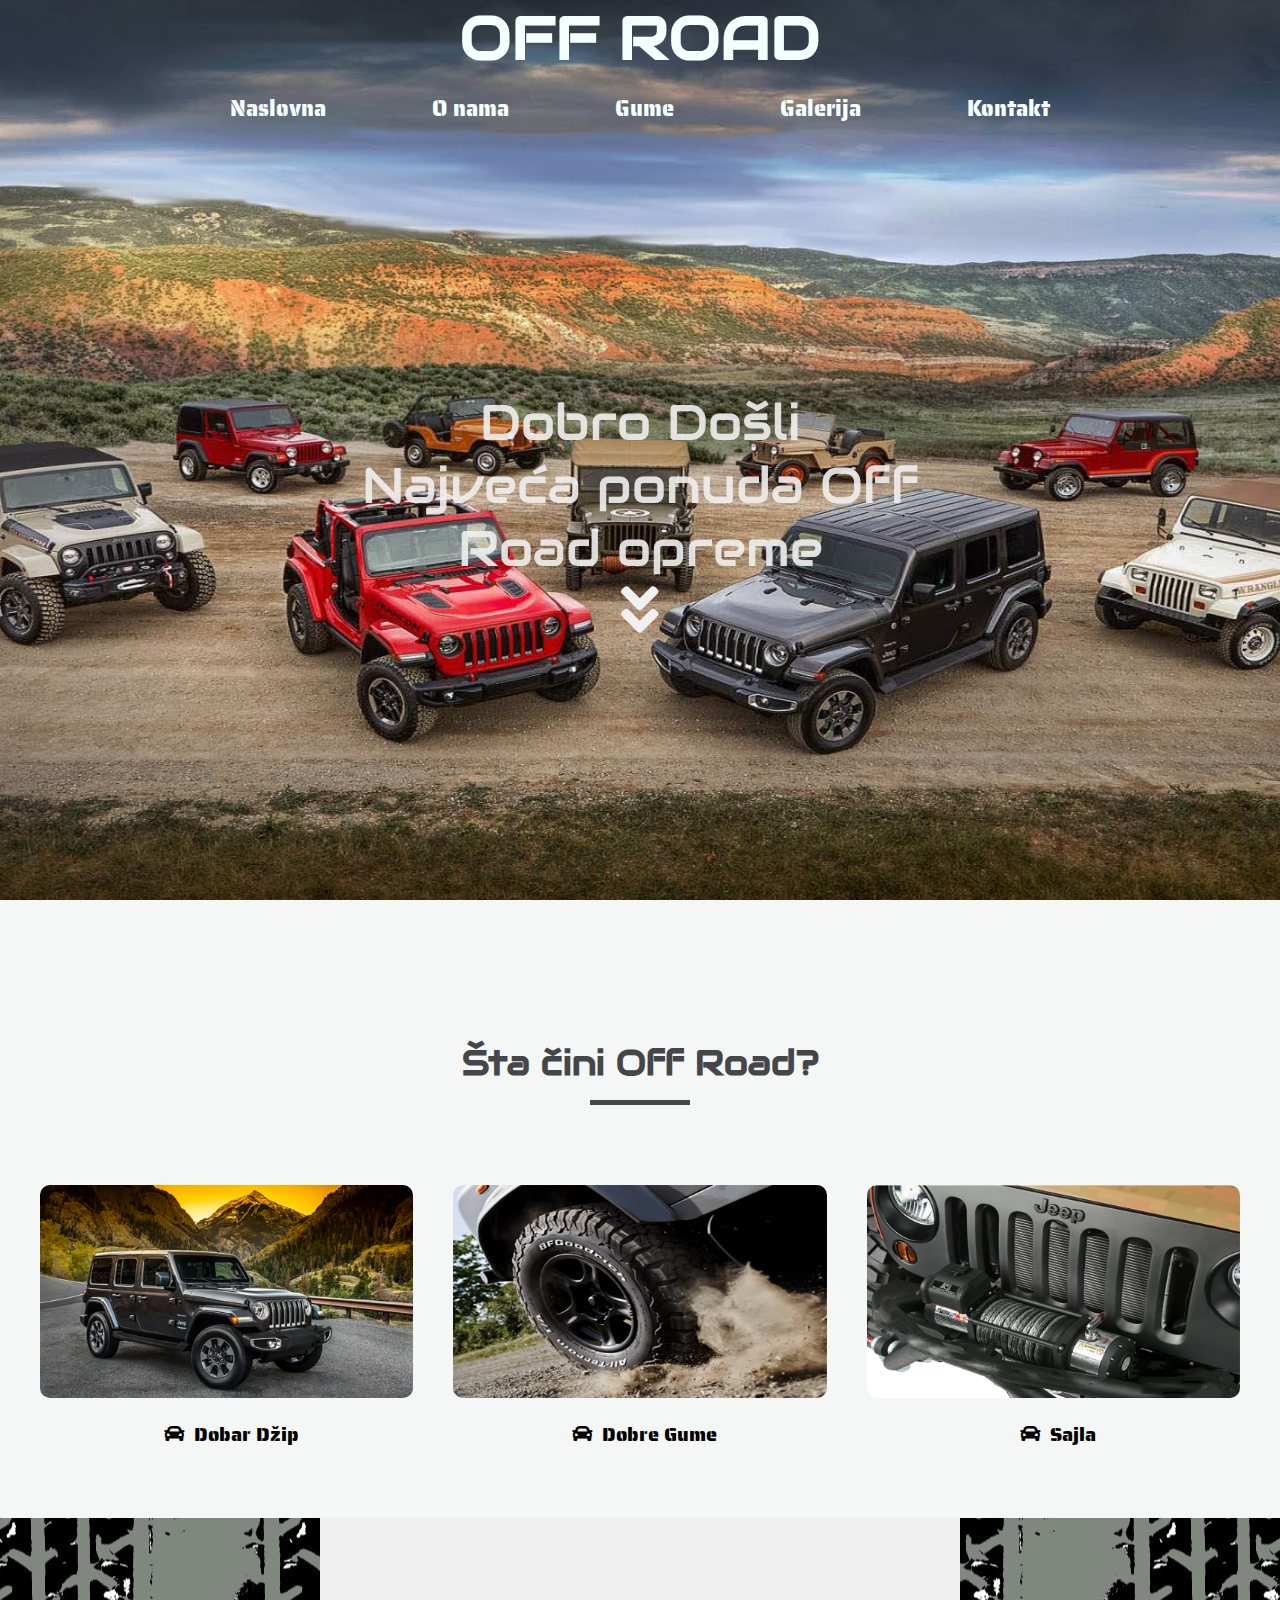
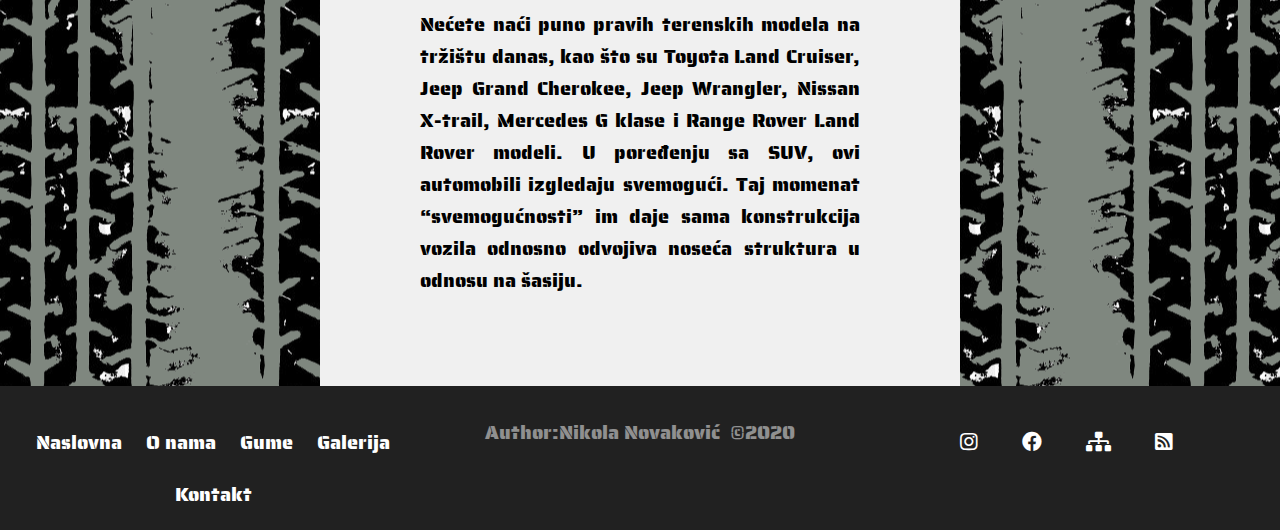
==== index.html @ a75a06f9 "Off-Road-Oprema" ====
<!DOCTYPE html>
<html>
<head>
    <meta charset="UTF-8">
    <meta name="viewport" content="width=device-width, initial-scale=1.0">
    <title>OFF ROAD</title>
    <link rel="stylesheet" href="css/style.css" type="text/css">
    <link href="img/tire.png" rel="shortcut icon" />
    <link href="https://fonts.googleapis.com/css2?family=Audiowide&display=swap" rel="stylesheet">
    <link rel='stylesheet' href='https://use.fontawesome.com/releases/v5.7.0/css/all.css'/>
    <meta keywords="OffRoad,dzip,gume,SUV,tires" />
	<meta description="Najveca ponuda off road opreme,guma za sva suv vozila i dzipove posetite nas i uverite se.">
    
</head>
<body>
    <header id="naslovna">
        <nav class="meni">
            <div id="logo">
                <H1><a href="index.html" title="Logo">OFF ROAD</a></H1>
            </div>
            <ul>
                
                <li><a href="index.html" class="active" title="Naslovna">Naslovna</a></li>
                <li><a href="onama.html" title="Onama">O nama</a></li>
                <li><a href="gume.html" title="Gume">Gume</a></li>
                <li><a href="galerija.html" title="Galerija">Galerija</a></li>
                <li><a href="kontakt.html" title="Kontakt">Kontakt</a></li>
            </ul>

        </nav>
        <section id="uvod">
        <div id="tekstUvod">
        <a href="#podaci">
            <p>Dobro Došli</p>
            <p>Najveća ponuda Off Road opreme</p>
            <i class="fa fa-angle-double-down" aria-hidden="true"></i>
        </a>
        </div>
        </section>
    </header>
    <main>
        <section id="podaci">
            <div class="naslov">
            <h2 class="crta">Šta čini Off Road?</h2>
            </div>
            <article id="oprema">
                <div class="blok" >
                <div class="slika">
                    <img src="img/blok1.png" alt="Site">
                    
                </div>
                <p><i class="fa fa-car" aria-hidden="true"></i>Dobar Džip</p>
                </div>
                <div class="blok" >
                    <div class="slika">
                        <img src="img/blok2.png" alt="Site">
                        
                    </div>
                    <p><i class="fa fa-car" aria-hidden="true"></i>Dobre Gume</p>
                </div>
                    <div class="blok" >
                        <div class="slika">
                           <img src="img/blok3.png" alt="Site">
                            
                        </div>
                       <p><i class="fa fa-car" aria-hidden="true"></i>Sajla</p>
                     </div>
                
            </article>

        </section>
        <section id="Osajtu">
           <!-- <h2 class="crta">Off Road oprema</h2>-->
            <div id="tekst">
               <div id="opis">
                
                <p>Nećete naći puno pravih terenskih modela na tržištu danas, kao što su Toyota Land Cruiser, Jeep Grand Cherokee, Jeep Wrangler, Nissan X-trail, Mercedes G klase i Range Rover Land Rover modeli. U poređenju sa SUV, ovi automobili izgledaju svemogući. Taj momenat “svemogućnosti” im daje sama konstrukcija vozila odnosno odvojiva noseća struktura u odnosu na šasiju. </p>
                </div>
            </div>
        </section>
        

    </main>
    <footer>
        
            <section id="futer">
                    <div class="navFuter" id="futerMeni">
                        <ul>
                            
                            <li><a href="index.html" class="active" title="Naslovna">Naslovna</a></li>
                            <li><a href="onama.html" title="Onama">O nama</a></li>
                            <li><a href="gume.html" title="Gume">Gume</a></li>
                            <li><a href="galerija.html" title="Galerija">Galerija</a></li>
                            <li><a href="kontakt.html" title="Kontakt">Kontakt</a></li>
                        </ul>
                    </div>
                    <div class="navFuter" id="navAutor">
                        <p> <a href="https://novakovicn.github.io/novakovic.nikola/" title="Sajt autora">Author:Nikola Novaković&nbsp; &copy;2020 </a></p>
                    </div>
                <div class="navFuter" id="futerMeni">
                    <ul class="ikonice">
                        <li><a href="https://www.instagram.com/novakovic.n/" ><i class="fab fa-instagram" aria-hidden="true" title="Instagram"></i></a></li>
                        <li><a href="https://www.facebook.com/"><i class="fab fa-facebook" aria-hidden="true" title="Facebook"></i></a></li>
                        <li><a href="sitemap.xml" ><i class="fa fa-sitemap" aria-hidden="true" title="Sitemap"></i></a></li>
                        <li><a href="rss.xml" ><i class="fa fa-rss-square" aria-hidden="true" title="Rss"></i></a></li>
                      
                        
                    </ul>
                 
                </div>
               
            </section>
            
    </footer>
</body>
</html>
---- css/style.css ----
@import url('https://fonts.googleapis.com/css2?family=Saira+Stencil+One&display=swap');
*{
    padding: 0px;
    margin: 0px;
    -webkit-box-sizing: border-box;
    box-sizing: border-box;
}
body{
    font-family: 'Saira Stencil One', cursive;
    scroll-behavior: smooth;
    background-color: #f4f7f6;

}
ul{
    list-style-type: none;
}

a{
    text-decoration: none;
    
}
img{
    max-width: 100%;
}
h1,h2,h3{
    text-align: center;
    font-family:'Audiowide', cursive;
  
}
::placeholder{
    color: #f4f7f6;
}
@keyframes fade{
	from{opacity:0;}
	to{opacity:1;}
}
#naslovna{
    background-image: url("../img/pocetna4.jpg");
    background-position: center;
    background-repeat: no-repeat;
    background-size: cover;
    background-attachment: fixed;
    height: 1000px;
  
}

#uvod{
    display: flex;
    justify-content: center;
    margin-top: 250px;
    text-align: center;
}
#tekstUvod{
    width: 50%;
    
   
}
#tekstUvod p{
    font-size: 50px;
    color: #f0f0f0;
    font-family: 'Audiowide', cursive;
    opacity: 0.9;
    animation-name: fade;
    animation-duration: 2s;
}
#tekstUvod i{
    font-size: 60px;
    color: #f0f0f0;
    animation-name: fade;
    animation-duration: 2s;
}
#logo{
    text-align: center;
    /*background-color: #1b401b;*/
   /* background-color:#7f877f;*/
   /* padding: 50px;*/
    font-family: 'Audiowide', cursive;
    font-size: 30px;
   /* background-image: url("../img/otisak1.png");
    background-position: center;*/
   
}
#logo h1{
    animation-name: fade;
    animation-duration: 2s;
}
#logo h1 a{
    color:#F4FFFE;
}
.meni{
    text-align: center;
  /* background-color:#7f877f;*/
   font-family: 'Saira Stencil One', cursive;
   font-size: 22px;
 
  

}
.meni li a{
    color: #F4FFFE;
}
.meni li a:hover{
    color: #106964;
}
.meni ul li{
    text-align: center;
    display: inline-block;
    padding: 15px 50px;
}
.active ul a{
   background-color: brown;
}
#meniDrugi{
    background-color:#212121 ;
}

/*#slider{
    background-image: url("../img/pocetna4.jpg");
    background-position: center;
    background-repeat: no-repeat;
    background-size: cover;
    background-attachment: fixed;
    height: 760px;
  
}    
*/
#tekst{
  
    background-color:#7f877f;
    display: flex;
    justify-content: center;
    background-image: url("../img/otisak1.png");
    background-position: center;
    margin-top: 25px;
}
#opis{
    padding: 90px;
    width: 50%;
    background-color: #f0f0f0;
}
#opis p{
    font-size: 20px;
    text-align: justify;
    padding: 0px 10px;
    
}
#Osajtu h2{
    font-size: 35px;
    text-align: center;
    margin: 20px auto;
   
}
#podaci h2{
    text-align: center;
    font-size: 35px;
    margin: 15px auto;
   
}
#oprema{
    display: flex;
    justify-content: space-around;
    padding: 20px;

}
.blok{
   
   background-color: #f4f7f6;
   border-radius: 10px;
   padding: 20px;

}


.blokGuma p{
    text-align: center;
    font-size:20px;
    margin-top:10px;
    padding: 3px;
   
}
.blokGuma img{
    border-radius: 10px;
  
}

.blok p{
    text-align: center;
    font-size:20px;
    margin-top:10px;
    padding: 3px;
    
}
.blok img{
    border-radius: 10px;
    
}
.slika{
    position: relative;
}
.crta::after{
    content: "";
    width: 100px;
    height: 5px;
    display: block;
    margin: 15px auto;
    background-color: #444649;
}
.crta{
    color: #444649;
}
.fa{
    margin-left: 10px;
    font-size: 20px;
    margin-right: 10px;
}
.fab{
    margin-left: 10px;
    font-size: 20px;
    margin-right: 10px;
}


footer{
    width: 100%;
    background-color: #212121;
    padding-top: 20px;
    color: #fff;
    text-align: center;
}

.ikonice ul li{
    display: inline-block;
    
}
#futer{
    display: flex;
    justify-content: space-around;
}
.navFuter{
    width: 33%;
    padding: 10px 0px;
}
#futerMeni ul li {
    display: inline-block;
    font-size: 20px;
    padding: 10px;
}
#futerMeni a{
    color: #fff;
    
}
#futerMeni li a:hover{
    color: #106964;
}
#navAutor{
    
    text-align: center;
    font-size: 20px;
    opacity: 0.5;
}
#navAutor a{
    color:  #fff ;
}
#navAutor a:hover {
    color: #106964;
}

#forma{
    width: 100%;
    padding: 20px;
    display: flex;
    justify-content: space-around;
}

input {
    -webkit-transition: .5s;
    transition: .5s;
    width: 100%;
    padding: 15px;
    background-color:#7f877f;
    border: 3px solid transparent;
    margin: 10px 0;
    resize: none;
    border-radius: 5px;
}
#lista{

    display: flex;
    justify-content: space-around;
}



#ime{
    padding: 10px;
    display: flex;
    justify-content: space-around; 
}
textarea{
    padding: 5px;
    border: 3px solid transparent;
    background-color:#7f877f;
    border: 3px solid transparent;
    border-radius: 5px;
    width: 100%;
    -webkit-transition: .5s;
    transition: .5s;
    
}
button{
    padding: 10px;
    border-radius: 5px;
    margin:10px auto;
    width: 30%;
    background-color:#7f877f;
    border: 3px solid transparent;
    color: #f4f7f6;
}
button :hover{
    color: #106964;
    
}

#contact{
    padding: 20px;
    margin: 25px auto;
    text-align: center;
}
#contact p{
    text-align: center;
    font-size: 20px;
}
#autor{
    display: flex;
    justify-content: space-around;
}
#AutorSlika img{
   
    -webkit-transition: .5s;
    transition: .5s;
    border-radius: 3%;
}

#AutorSlika {
    width: 30%;
    margin-top: 10px;
    font-size: 17px;
    padding: 0 10px;
    

}
#AutorSlika p{
    -webkit-transition: .5s;
    transition: .5s;
    text-align: justify;
    margin-top: 15px;
    color: #444649;
}
.naslov{
    text-align: center;
    font-size: 25px;
    margin:40px ;
    color: #444649;
}
.folija{
    position: absolute;
    top: 0px;
    left: 0px;
    right: 0px;
    bottom: 0px;
    background-color: rgba(25,25,25,0.5);
    height: 100%;
    overflow: hidden;
    width: 0;
    border-radius: 10px;
    transition: 0.5s;
}
.folija a{
    font-size: 30px;
    white-space: nowrap;
    color: white;
    position: absolute;
    top: 50%;
    left: 40%;
    transform: translate(-30%, -50%);
}
.slika:hover .folija{
    width: 100%;
}
#video{
    margin:10px auto;
	width:80%;
	
}
iframe{
	width:100%;
	height:600px;
}
.infoGuma {
    margin: 10px auto;

   
}

#okvir{
    width: 80%;
    
    background-color:#dddddd;
    margin: 10px auto;
    border-radius: 5px;
    box-shadow: 7px 7px 15px black;
}
#textOnama{
    width: 45%;
    margin-top: 30px;
    text-align: justify;
    line-height: 25px;
}
#textOnama p{
    margin-top: 50px;
}
#oNamaGore{
    display: flex;
    justify-content: space-around;
}
.OnamaBlok{
    width: 50%;
}
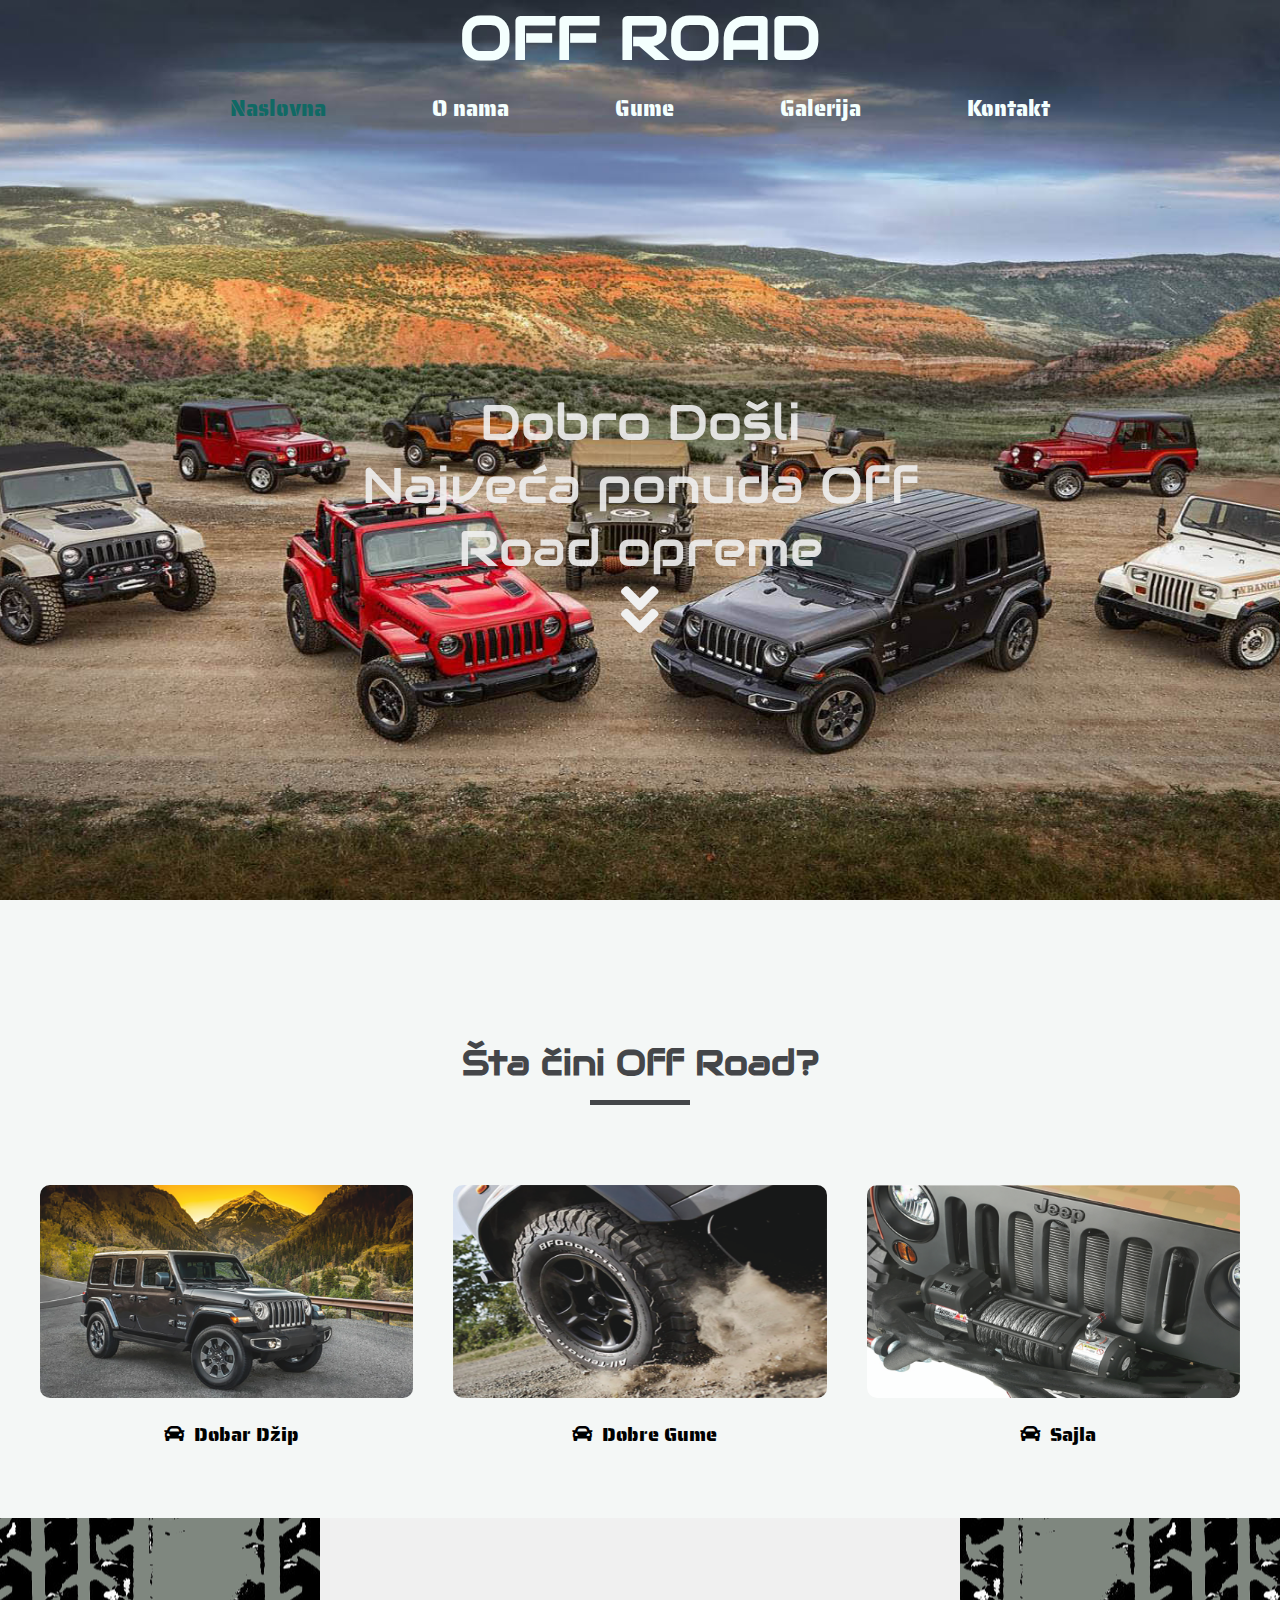
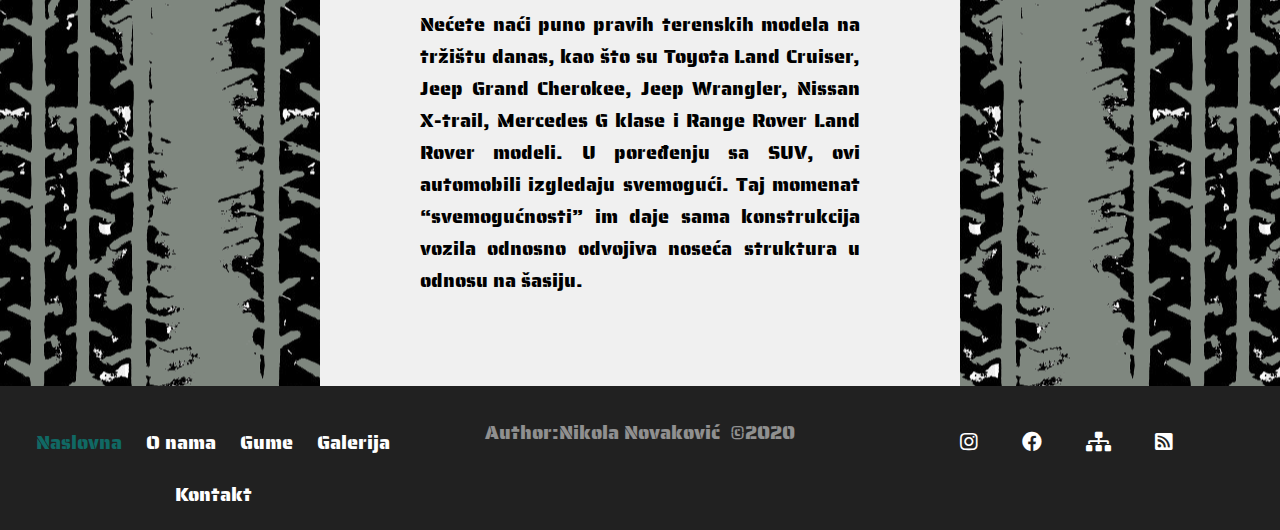
==== commit 61edcede: "new" ====
--- a/index.html
+++ b/index.html
@@ -18,15 +18,16 @@
             <div id="logo">
                 <H1><a href="index.html" title="Logo">OFF ROAD</a></H1>
             </div>
-            <ul>
+            
+                <ul>
                 
-                <li><a href="index.html" class="active" title="Naslovna">Naslovna</a></li>
-                <li><a href="onama.html" title="Onama">O nama</a></li>
-                <li><a href="gume.html" title="Gume">Gume</a></li>
-                <li><a href="galerija.html" title="Galerija">Galerija</a></li>
-                <li><a href="kontakt.html" title="Kontakt">Kontakt</a></li>
-            </ul>
-
+                    <li class="active"><a href="index.html"  title="Naslovna">Naslovna</a></li>
+                    <li><a href="onama.html" title="Onama">O nama</a></li>
+                    <li><a href="gume.html" title="Gume">Gume</a></li>
+                    <li><a href="galerija.html" title="Galerija">Galerija</a></li>
+                    <li><a href="kontakt.html" title="Kontakt">Kontakt</a></li>
+                </ul>
+            
         </nav>
         <section id="uvod">
         <div id="tekstUvod">
@@ -87,7 +88,7 @@
                     <div class="navFuter" id="futerMeni">
                         <ul>
                             
-                            <li><a href="index.html" class="active" title="Naslovna">Naslovna</a></li>
+                            <li class="active"><a href="index.html"  title="Naslovna">Naslovna</a></li>
                             <li><a href="onama.html" title="Onama">O nama</a></li>
                             <li><a href="gume.html" title="Gume">Gume</a></li>
                             <li><a href="galerija.html" title="Galerija">Galerija</a></li>
@@ -110,7 +111,7 @@
                 </div>
                
             </section>
-            
+
     </footer>
 </body>
 </html>--- a/css/style.css
+++ b/css/style.css
@@ -71,13 +71,10 @@
 }
 #logo{
     text-align: center;
-    /*background-color: #1b401b;*/
-   /* background-color:#7f877f;*/
-   /* padding: 50px;*/
+   
     font-family: 'Audiowide', cursive;
     font-size: 30px;
-   /* background-image: url("../img/otisak1.png");
-    background-position: center;*/
+  
    
 }
 #logo h1{
@@ -89,7 +86,7 @@
 }
 .meni{
     text-align: center;
-  /* background-color:#7f877f;*/
+  
    font-family: 'Saira Stencil One', cursive;
    font-size: 22px;
  
@@ -107,8 +104,8 @@
     display: inline-block;
     padding: 15px 50px;
 }
-.active ul a{
-   background-color: brown;
+.meni ul li.active a {
+   color:#106964;
 }
 #meniDrugi{
     background-color:#212121 ;
@@ -180,6 +177,9 @@
 }
 .blokGuma img{
     border-radius: 10px;
+    opacity: 0.9;
+    animation-name: fade;
+    animation-duration: 2s;
   
 }
 
@@ -192,6 +192,9 @@
 }
 .blok img{
     border-radius: 10px;
+    opacity: 0.9;
+    animation-name: fade;
+    animation-duration: 2s;
     
 }
 .slika{
@@ -251,6 +254,9 @@
 }
 #futerMeni li a:hover{
     color: #106964;
+}
+#futerMeni ul li.active a{
+   color: #106964;
 }
 #navAutor{
     
@@ -335,10 +341,10 @@
     justify-content: space-around;
 }
 #AutorSlika img{
-   
-    -webkit-transition: .5s;
-    transition: .5s;
     border-radius: 3%;
+    opacity: 0.9;
+    animation-name: fade;
+    animation-duration: 2s;
 }
 
 #AutorSlika {
@@ -418,6 +424,9 @@
 }
 #textOnama p{
     margin-top: 50px;
+    opacity: 0.9;
+    animation-name: fade;
+    animation-duration: 2s;
 }
 #oNamaGore{
     display: flex;
@@ -426,3 +435,4 @@
 .OnamaBlok{
     width: 50%;
 }
+
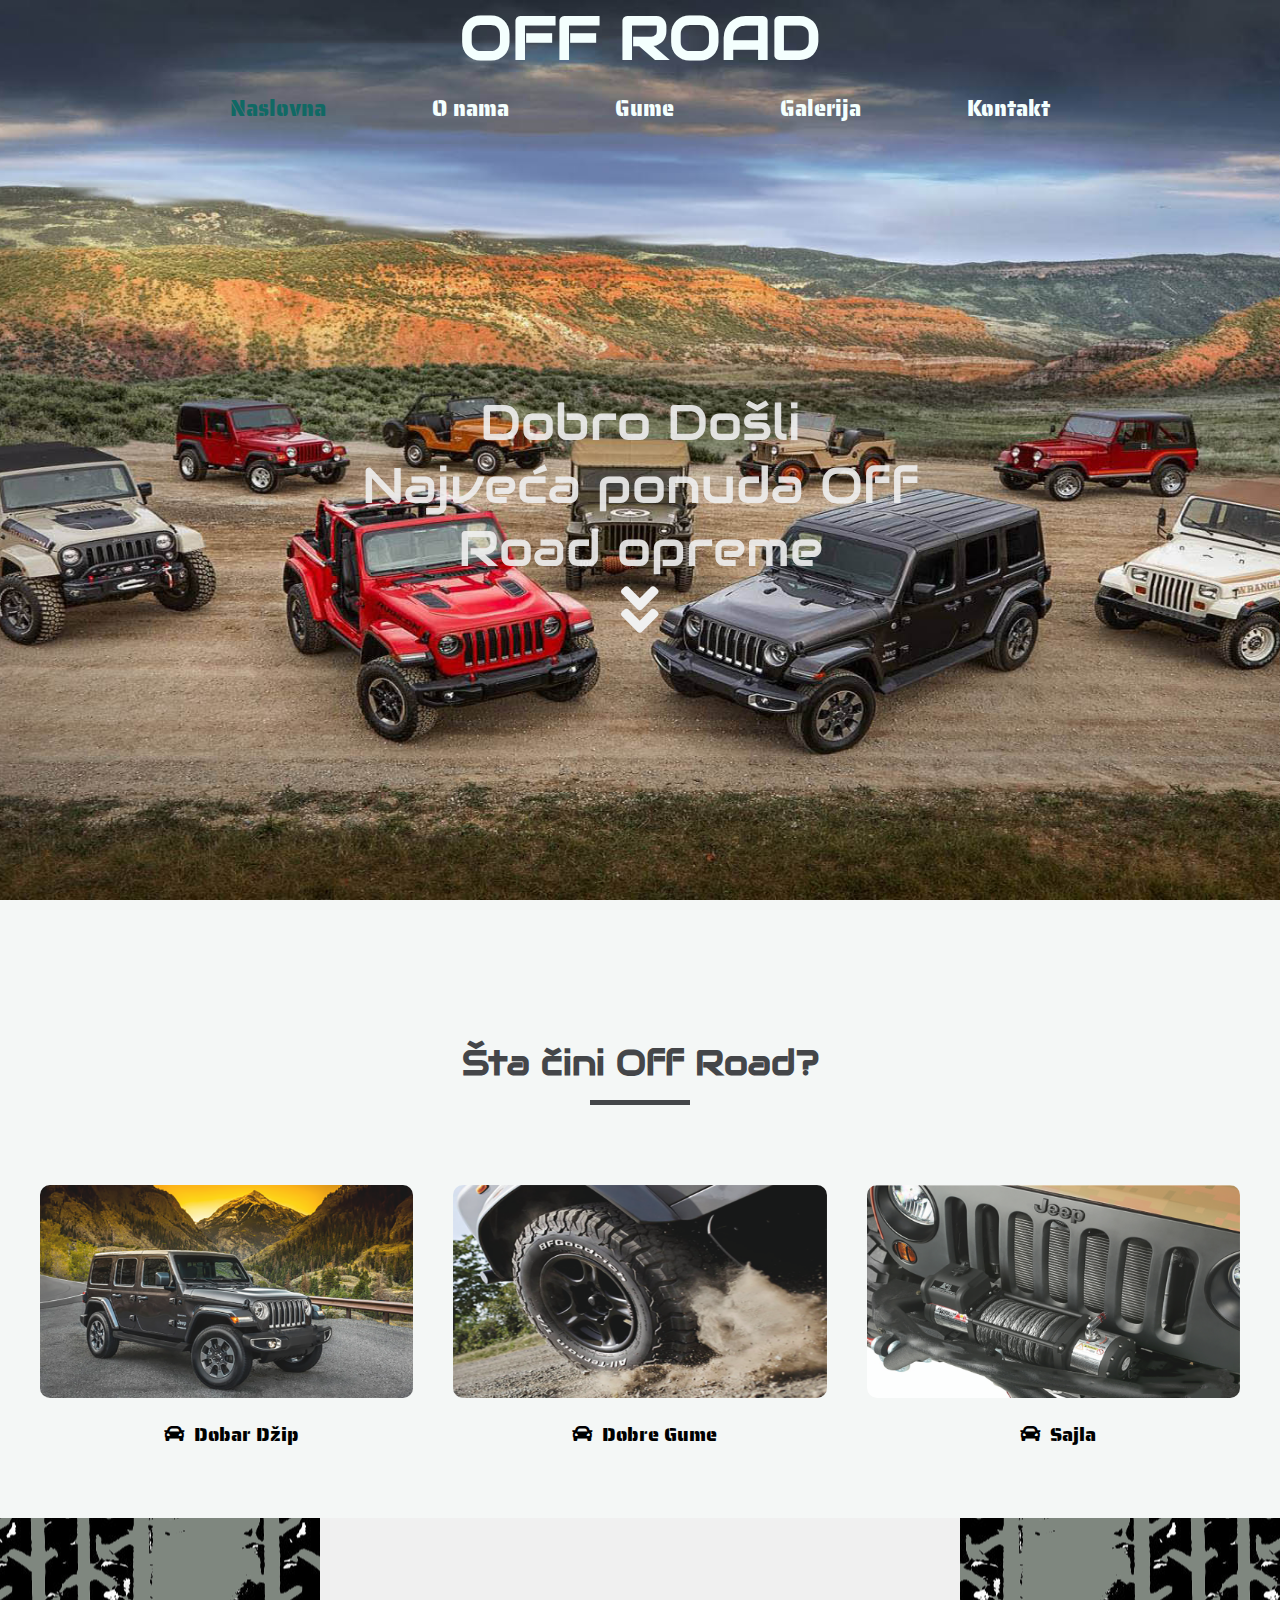
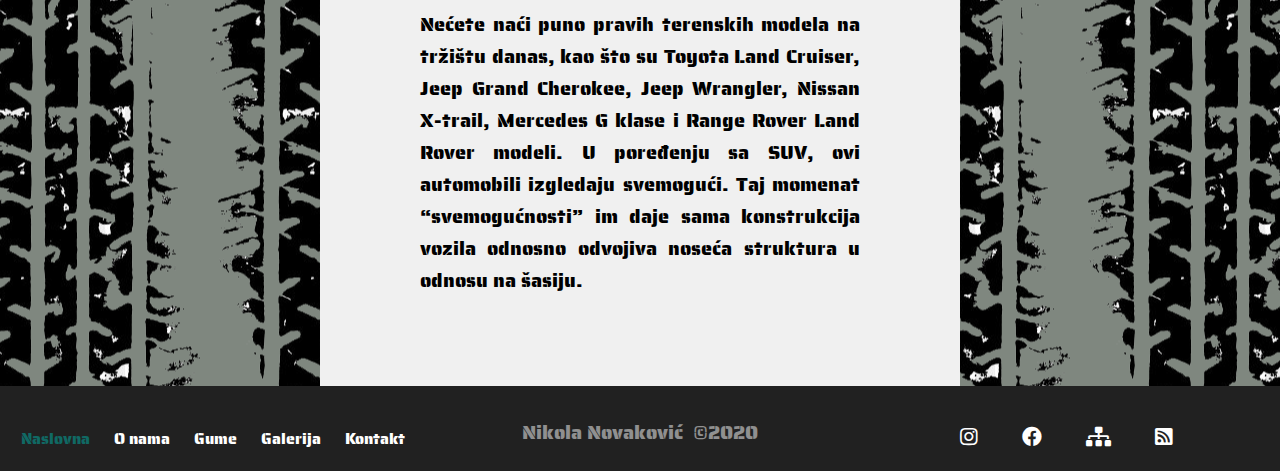
==== commit 8032b364: "new" ====
--- a/index.html
+++ b/index.html
@@ -96,7 +96,7 @@
                         </ul>
                     </div>
                     <div class="navFuter" id="navAutor">
-                        <p> <a href="https://novakovicn.github.io/novakovic.nikola/" title="Sajt autora">Author:Nikola Novaković&nbsp; &copy;2020 </a></p>
+                        <p> <a href="https://novakovicn.github.io/novakovic.nikola/" title="Sajt autora">Nikola Novaković&nbsp; &copy;2020 </a></p>
                     </div>
                 <div class="navFuter" id="futerMeni">
                     <ul class="ikonice">
--- a/css/style.css
+++ b/css/style.css
@@ -245,7 +245,6 @@
 }
 #futerMeni ul li {
     display: inline-block;
-    font-size: 20px;
     padding: 10px;
 }
 #futerMeni a{
@@ -427,12 +426,14 @@
     opacity: 0.9;
     animation-name: fade;
     animation-duration: 2s;
+    padding: 20px;
 }
 #oNamaGore{
     display: flex;
     justify-content: space-around;
 }
-.OnamaBlok{
-    width: 50%;
-}
-
+#ONamaSlika {
+   
+    padding: 20px;
+}
+
